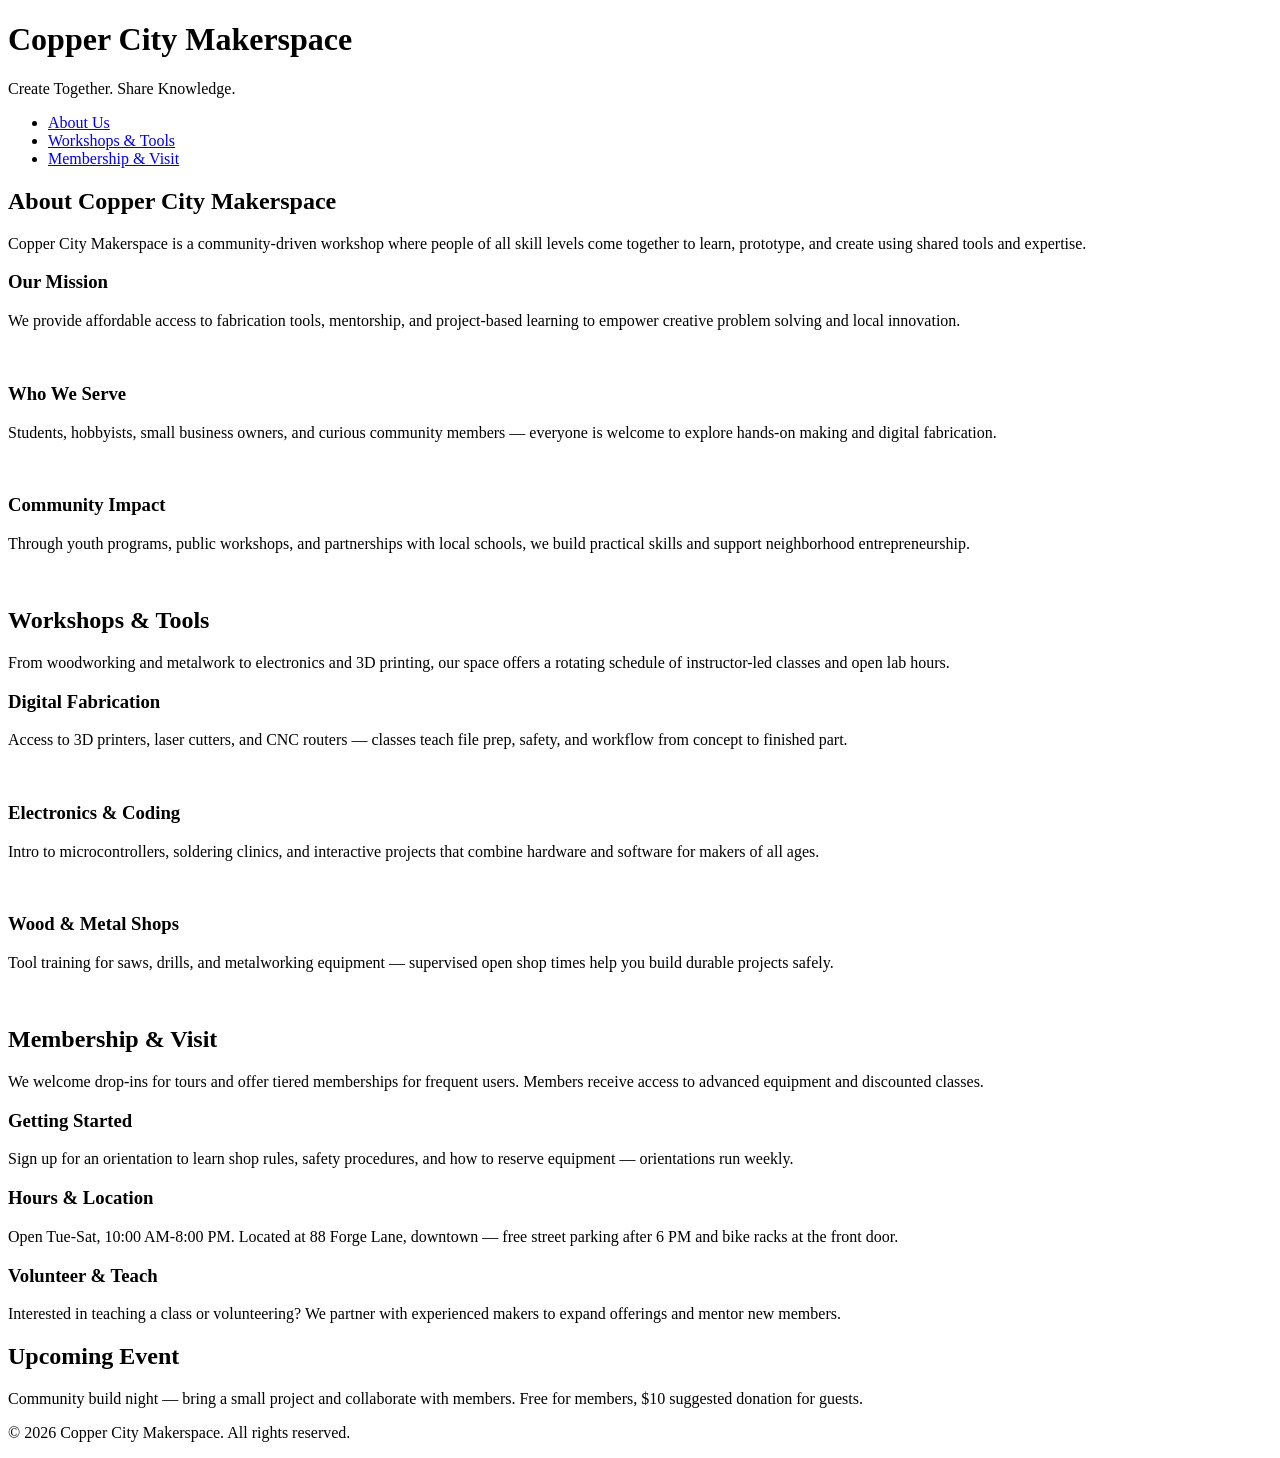
==== index.html @ 33242ab4 "Added new pages" ====
<!DOCTYPE html>
<html lang="en">
<head>
    <meta charset="UTF-8">
    <meta name="viewport" content="width=device-width, initial-scale=1.0">
    <link rel="stylesheet" href="styles.css">
    <title>Copper City Makerspace</title>
</head>
<body>
    <header>
        <h1>Copper City Makerspace</h1>
        <p>Create Together. Share Knowledge.</p>
    </header>
<nav>
    <ul>
        <li><a href="about.html">About Us</a></li>
        <li><a href="workshops.html">Workshops & Tools</a></li>
        <li><a href="memberships.html">Membership & Visit</a></li>
    </ul>
</nav>
<main>
    <section id="about">
        <h2>About Copper City Makerspace</h2>
        <p>Copper City Makerspace is a community-driven workshop where people of all skill levels come together to learn, prototype, and create using shared tools and expertise.</p>
        <div class="card-row">
            <section>
                <h3>Our Mission</h3>
                <p>We provide affordable access to fabrication tools, mentorship, and project-based learning to empower creative problem solving and local innovation.</p>
                <img src="images/engineering.jpg" alt="" width="300">
            </section>
            <section>
                <h3>Who We Serve</h3>
                <p>Students, hobbyists, small business owners, and curious community members — everyone is welcome to explore hands-on making and digital fabrication.</p>
                <img src="images/ideation.jpg" alt="" width="300">
            </section>
            <section>
                <h3>Community Impact</h3>
                <p>Through youth programs, public workshops, and partnerships with local schools, we build practical skills and support neighborhood entrepreneurship.</p>
                <img src="images/storytelling.jpg" alt="" width="300">
            </section>
        </div>
    </section>
    <section id="workshops">
        <h2>Workshops & Tools</h2>
        <p>From woodworking and metalwork to electronics and 3D printing, our space offers a rotating schedule of instructor-led classes and open lab hours.</p>
        <div class="card-row">
            <section>
                <h3>Digital Fabrication</h3>
                <p>Access to 3D printers, laser cutters, and CNC routers — classes teach file prep, safety, and workflow from concept to finished part.</p>
                <img src="images/3Dprinter.jpg" alt="" width="300">
            </section>
            <section>
                <h3>Electronics & Coding</h3>
                <p>Intro to microcontrollers, soldering clinics, and interactive projects that combine hardware and software for makers of all ages.</p>
                <img src="images/microcontroller.jpg" alt="" width="300">
            </section>
            <section>
                <h3>Wood & Metal Shops</h3>
                <p>Tool training for saws, drills, and metalworking equipment — supervised open shop times help you build durable projects safely.</p>
                <img src="images/metalworking.jpg" alt="" width="300">
            </section>
        </div>
    </section>
    <section id="memberships">
        <h2>Membership & Visit</h2>
        <p>We welcome drop-ins for tours and offer tiered memberships for frequent users. Members receive access to advanced equipment and discounted classes.</p>
        <div class="card-row"> 
            <section>
                <h3>Getting Started</h3>
                <p>Sign up for an orientation to learn shop rules, safety procedures, and how to reserve equipment — orientations run weekly.</p>
            </section>
            <section>
                <h3>Hours & Location</h3>
                <p>Open Tue-Sat, 10:00 AM-8:00 PM. Located at 88 Forge Lane, downtown — free street parking after 6 PM and bike racks at the front door.</p>
            </section>
            <section>
                <h3>Volunteer & Teach</h3>
                <p>Interested in teaching a class or volunteering? We partner with experienced makers to expand offerings and mentor new members.</p>
            </section>
        </div>
    </section>
</main>
<aside>
    <h2>Upcoming Event</h2>
    <p>Community build night — bring a small project and collaborate with members. Free for members, $10 suggested donation for guests.</p>
</aside>
<footer>
    <p>&copy; 2026 Copper City Makerspace. All rights reserved.</p>
</footer>
</body>
</html>
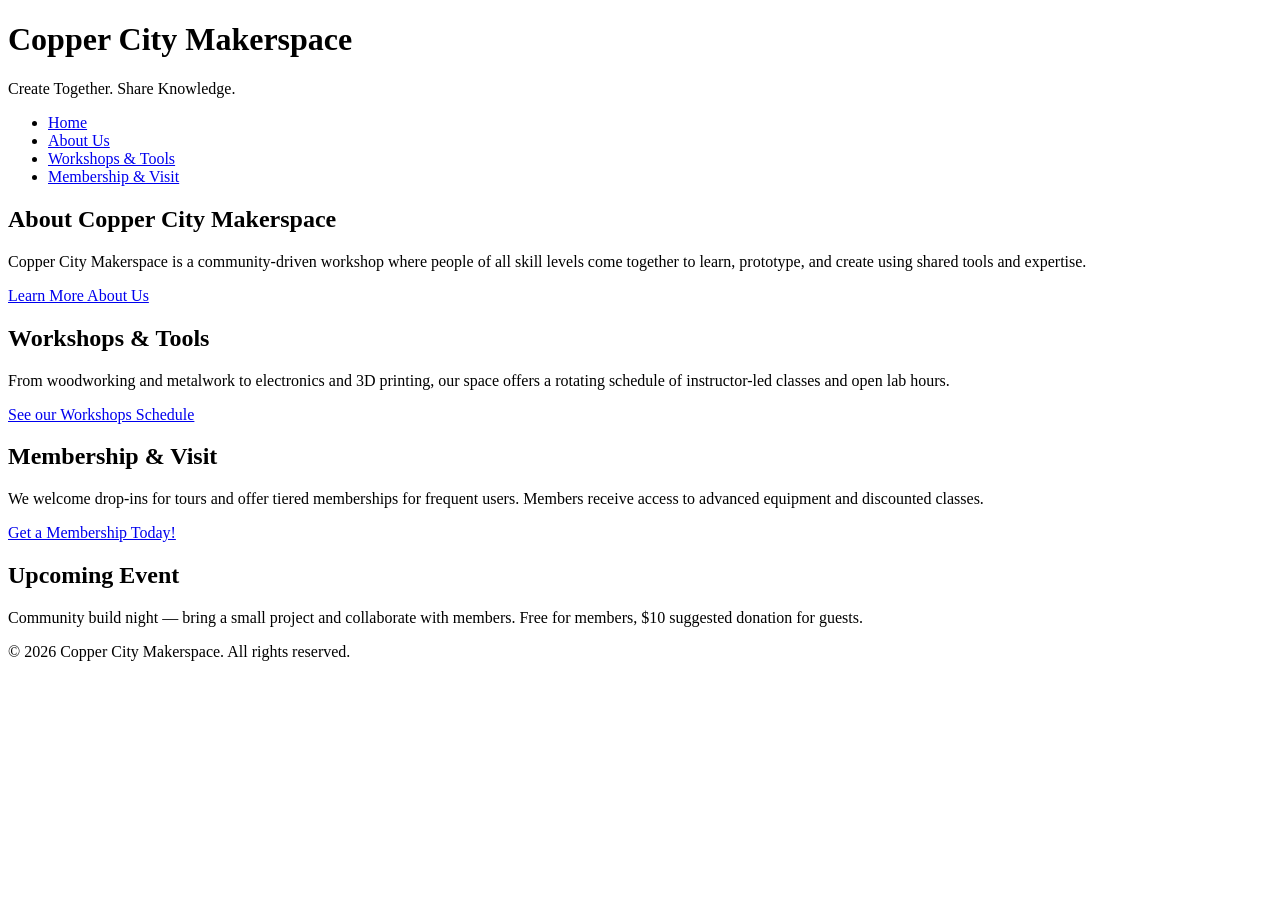
==== commit b11a6db4: "Next Iteration of html complete" ====
--- a/index.html
+++ b/index.html
@@ -13,6 +13,7 @@
     </header>
 <nav>
     <ul>
+        <li><a href="index.html">Home</a></li>
         <li><a href="about.html">About Us</a></li>
         <li><a href="workshops.html">Workshops & Tools</a></li>
         <li><a href="memberships.html">Membership & Visit</a></li>
@@ -22,63 +23,19 @@
     <section id="about">
         <h2>About Copper City Makerspace</h2>
         <p>Copper City Makerspace is a community-driven workshop where people of all skill levels come together to learn, prototype, and create using shared tools and expertise.</p>
-        <div class="card-row">
-            <section>
-                <h3>Our Mission</h3>
-                <p>We provide affordable access to fabrication tools, mentorship, and project-based learning to empower creative problem solving and local innovation.</p>
-                <img src="images/engineering.jpg" alt="" width="300">
-            </section>
-            <section>
-                <h3>Who We Serve</h3>
-                <p>Students, hobbyists, small business owners, and curious community members — everyone is welcome to explore hands-on making and digital fabrication.</p>
-                <img src="images/ideation.jpg" alt="" width="300">
-            </section>
-            <section>
-                <h3>Community Impact</h3>
-                <p>Through youth programs, public workshops, and partnerships with local schools, we build practical skills and support neighborhood entrepreneurship.</p>
-                <img src="images/storytelling.jpg" alt="" width="300">
-            </section>
-        </div>
+        <a href="about.html">Learn More About Us</a>
     </section>
     <section id="workshops">
         <h2>Workshops & Tools</h2>
         <p>From woodworking and metalwork to electronics and 3D printing, our space offers a rotating schedule of instructor-led classes and open lab hours.</p>
-        <div class="card-row">
-            <section>
-                <h3>Digital Fabrication</h3>
-                <p>Access to 3D printers, laser cutters, and CNC routers — classes teach file prep, safety, and workflow from concept to finished part.</p>
-                <img src="images/3Dprinter.jpg" alt="" width="300">
-            </section>
-            <section>
-                <h3>Electronics & Coding</h3>
-                <p>Intro to microcontrollers, soldering clinics, and interactive projects that combine hardware and software for makers of all ages.</p>
-                <img src="images/microcontroller.jpg" alt="" width="300">
-            </section>
-            <section>
-                <h3>Wood & Metal Shops</h3>
-                <p>Tool training for saws, drills, and metalworking equipment — supervised open shop times help you build durable projects safely.</p>
-                <img src="images/metalworking.jpg" alt="" width="300">
-            </section>
-        </div>
+        <a href="workshops.html">See our Workshops Schedule</a>
     </section>
-    <section id="memberships">
+     <section id="memberships">
         <h2>Membership & Visit</h2>
         <p>We welcome drop-ins for tours and offer tiered memberships for frequent users. Members receive access to advanced equipment and discounted classes.</p>
-        <div class="card-row"> 
-            <section>
-                <h3>Getting Started</h3>
-                <p>Sign up for an orientation to learn shop rules, safety procedures, and how to reserve equipment — orientations run weekly.</p>
-            </section>
-            <section>
-                <h3>Hours & Location</h3>
-                <p>Open Tue-Sat, 10:00 AM-8:00 PM. Located at 88 Forge Lane, downtown — free street parking after 6 PM and bike racks at the front door.</p>
-            </section>
-            <section>
-                <h3>Volunteer & Teach</h3>
-                <p>Interested in teaching a class or volunteering? We partner with experienced makers to expand offerings and mentor new members.</p>
-            </section>
-        </div>
+        <a href="memberships.html">Get a Membership Today!</a>
     </section>
+
 </main>
 <aside>
     <h2>Upcoming Event</h2>
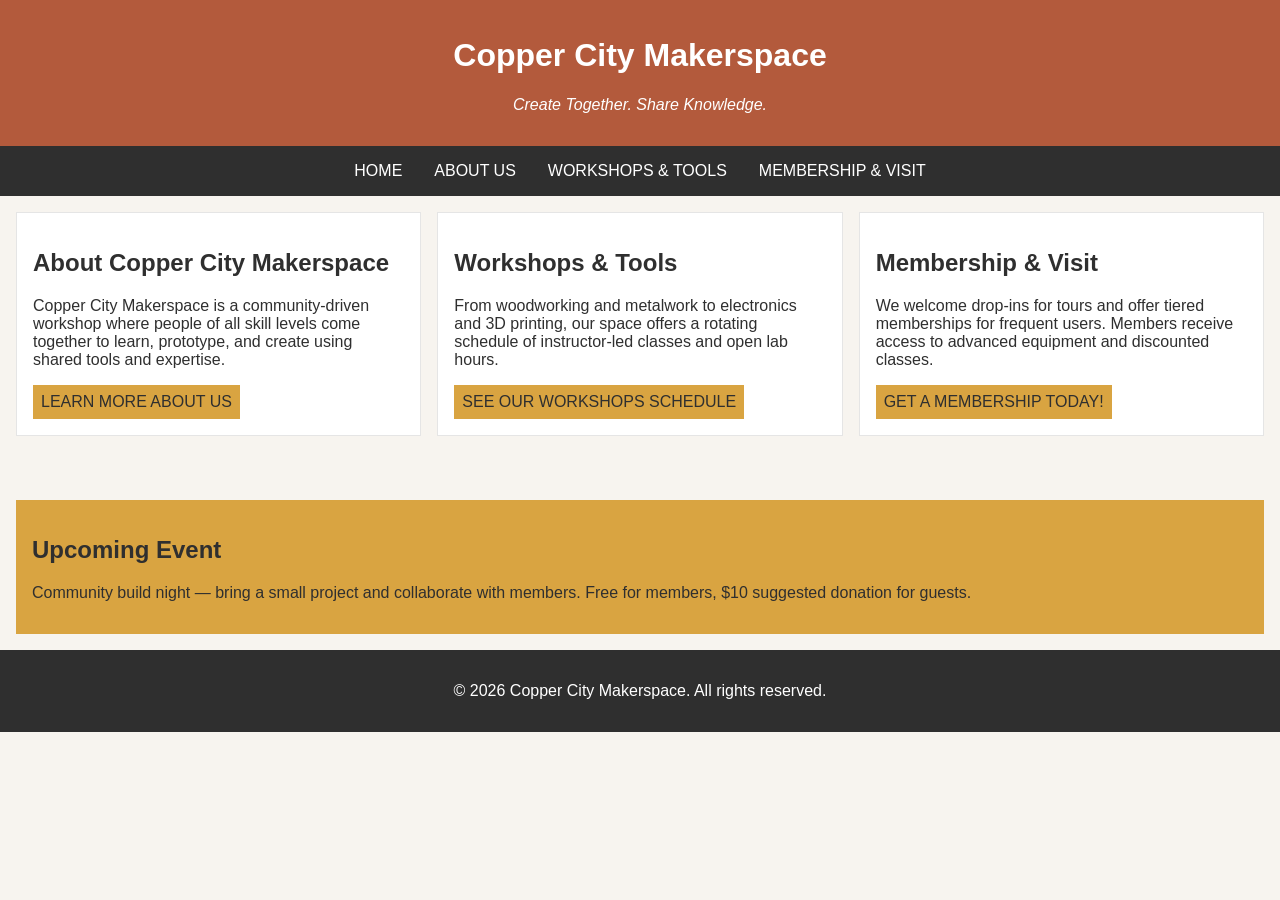
==== commit ee02d54d: "completed iteration for multipage" ====
--- a/index.html
+++ b/index.html
@@ -7,10 +7,10 @@
     <title>Copper City Makerspace</title>
 </head>
 <body>
-    <header>
-        <h1>Copper City Makerspace</h1>
-        <p>Create Together. Share Knowledge.</p>
-    </header>
+<header>
+    <h1>Copper City Makerspace</h1>
+    <p>Create Together. Share Knowledge.</p>
+</header>
 <nav>
     <ul>
         <li><a href="index.html">Home</a></li>
@@ -19,7 +19,7 @@
         <li><a href="memberships.html">Membership & Visit</a></li>
     </ul>
 </nav>
-<main>
+<main class="card-row">
     <section id="about">
         <h2>About Copper City Makerspace</h2>
         <p>Copper City Makerspace is a community-driven workshop where people of all skill levels come together to learn, prototype, and create using shared tools and expertise.</p>
--- a/styles.css
+++ b/styles.css
@@ -0,0 +1,123 @@
+/* =====  CSS by Christina Carrasquilla, updated by Lexia Scott =====  */
+
+/* ===== Color Palette 
+
+Copper:#B35A3C
+Charcoal:#2F2F2F
+Light Background:#F7F4EF
+Card Background:#FFFFFF
+Soft Gold:#D9A441
+Border:#E5E5E5
+
+===== */
+
+/* ===== GLOBAL (Base) Styles ===== */
+
+body {
+    font-family: Arial, sans-serif;
+    margin: 0;
+    background-color: #F7F4EF;
+    color: #2F2F2F;
+    display: grid;
+    grid-template-columns: 1fr;
+}
+
+header {
+    background-color: #B35A3C;
+    color: white;
+    text-align: center;
+    padding: 1rem;
+}
+
+header img {
+    margin-top: 0.5rem;
+}
+header p {
+    font-style:italic;
+}
+nav {
+    background-color: #2F2F2F;
+    padding:.5rem;
+}
+
+nav ul {
+    list-style: none;
+    margin: 0;
+    padding: 0;
+}
+
+nav a {
+    color: white;
+    text-decoration: none;
+    padding: 0.5rem;
+    display: inline-block;
+    text-transform:uppercase;
+}
+
+nav a:hover {
+    background-color: #B35A3C;
+}
+
+main {
+    padding: 1rem;
+}
+
+main a {
+    background-color: #D9A441;
+    color: #2F2F2F;
+    text-decoration: none;
+    padding: 0.5rem;
+    display: inline-block;
+    text-transform:uppercase;
+}
+
+main a:hover {
+    background-color: #B35A3C;
+    color: white;
+}
+
+section {
+    margin-bottom: 2rem;
+}
+
+.card-row section {
+    background-color: white;
+    border: 1px solid #E5E5E5;
+    padding: 1rem;
+}
+
+img {
+    display: block;
+    margin-top: 0.5rem;
+    max-width: 100%;
+}
+
+aside {
+    background-color: #D9A441;
+    padding: 1rem;
+    margin: 1rem;
+}
+
+footer {
+    background-color: #2F2F2F;
+    color: white;
+    text-align: center;
+    padding: 1rem;
+}
+/* ======= MEDIA QUERIES (MEDIUM SCREENS) ======= */
+@media screen and (min-width: 817px) {
+    nav ul {
+        display: flex;
+        justify-content: center;
+        gap: 1rem;
+    }
+    .card-row {
+        display: flex;
+        gap: 1rem;
+    }
+
+    .card-row section {
+        width: 30%;
+    }
+
+}
